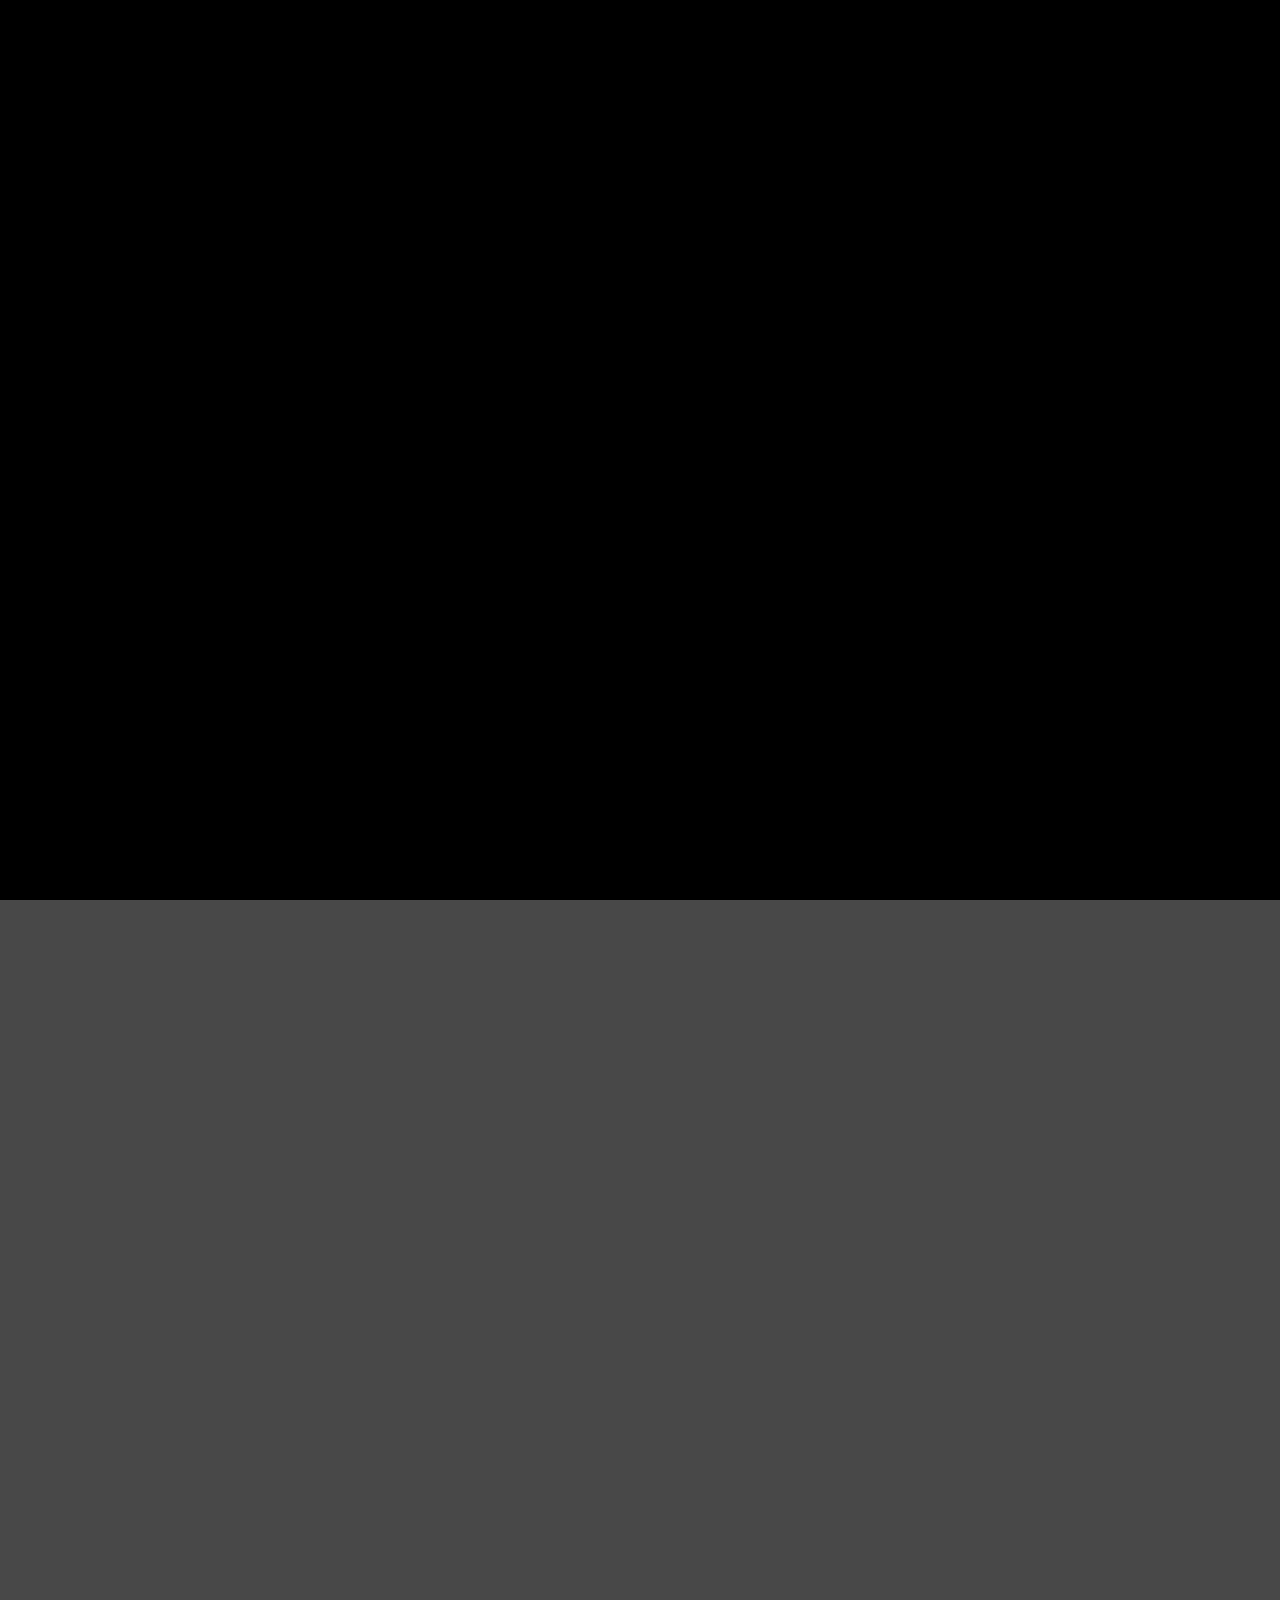
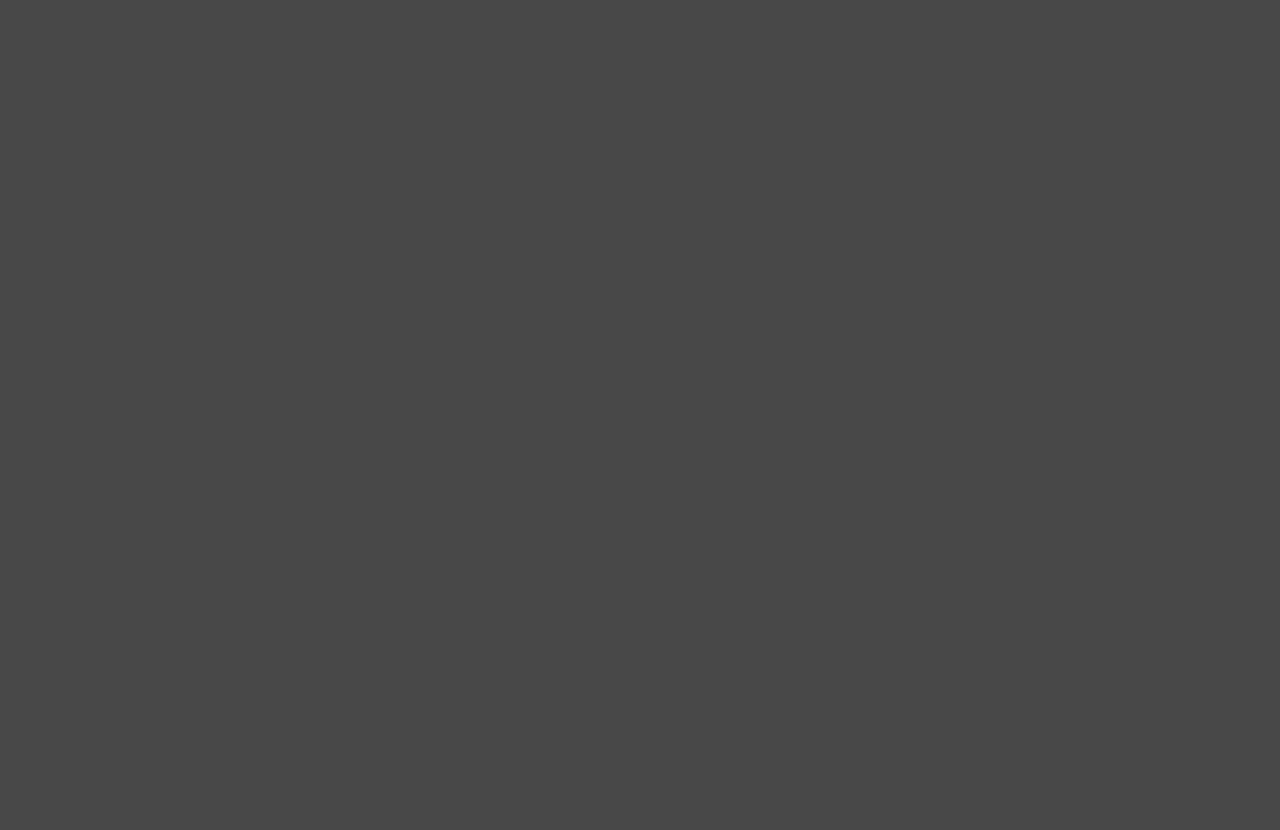
==== cards/index.html @ 457da3e8 "first commit" ====
<!DOCTYPE html>
<html lang="en">
<head>
    <meta charset="UTF-8">
    <meta name="viewport" content="width=device-width, initial-scale=1.0">
    <title>Document</title>
    <link rel="stylesheet" href="https://cdn.jsdelivr.net/npm/bootstrap@4.0.0/dist/css/bootstrap.min.css" integrity="sha384-Gn5384xqQ1aoWXA+058RXPxPg6fy4IWvTNh0E263XmFcJlSAwiGgFAW/dAiS6JXm" crossorigin="anonymous">
    <script src="https://cdnjs.cloudflare.com/ajax/libs/jquery/3.7.1/jquery.js" integrity="sha512-+k1pnlgt4F1H8L7t3z95o3/KO+o78INEcXTbnoJQ/F2VqDVhWoaiVml/OEHv9HsVgxUaVW+IbiZPUJQfF/YxZw==" crossorigin="anonymous" referrerpolicy="no-referrer"></script>
    <script src="https://cdn.jsdelivr.net/npm/popper.js@1.12.9/dist/umd/popper.min.js" integrity="sha384-ApNbgh9B+Y1QKtv3Rn7W3mgPxhU9K/ScQsAP7hUibX39j7fakFPskvXusvfa0b4Q" crossorigin="anonymous"></script>
    <script src="https://cdnjs.cloudflare.com/ajax/libs/mobile-detect/1.4.5/mobile-detect.min.js" integrity="sha512-1vJtouuOb2tPm+Jh7EnT2VeiCoWv0d7UQ8SGl/2CoOU+bkxhxSX4gDjmdjmbX4OjbsbCBN+Gytj4RGrjV3BLkQ==" crossorigin="anonymous" referrerpolicy="no-referrer"></script>
    <script src="https://cdn.jsdelivr.net/npm/bootstrap@4.0.0/dist/js/bootstrap.min.js" integrity="sha384-JZR6Spejh4U02d8jOt6vLEHfe/JQGiRRSQQxSfFWpi1MquVdAyjUar5+76PVCmYl" crossorigin="anonymous"></script>
</head>
<body>
    
    
    
    <video id="videoback" src="../assets/videoplayback(4)_1.mp4"  autoplay="autoplay" class="" loop="true"   muted="muted" playsinline ></video>
    <div class="lang">in english</div>
    <div class="lang2">
          <div class="lan ru activelang"></div>
          <div class="lan en"></div>
          <div class="lan ua"></div>
          <div class="lan com"></div>
    </div>
    <div class="wrapper row" id="container">
        <div class="preload_container"></div>
        <div class="logo_container">
            
                <img src="../assets/img/logo.png" class="logo" id="logo_id" alt="">
                <div class="logo "  id="wink"></div>
        </div>
        
        <div class="arrow_down">T</div>
             <div class="card_content" id="card1" ><div class="card"><div class="light" ></div></div></div>
             <div class="card_content" id="card2" ><div class="card"><div class="light" ></div></div></div>
             <div class="card_content" id="card3" ><div class="card"><div class="light" ></div></div></div>
             <div class="card_content" id="card4" ><div class="card"><div class="light" ></div></div></div>
             <div class="card_content" id="card5" ><div class="card"><div class="light" ></div></div></div>
             <div class="card_content" id="card6" ><div class="card"><div class="light" ></div></div></div>
        
    </div>
    <script>
//         $('#videoback').on('ended', function () {
//   this.load();
//   this.play();
// });
        
        
let detect = new MobileDetect(window.navigator.userAgent);

if(detect.mobile()==null){

    $('.card_content:not(.active)').on('mousemove',function (pos) {
            $(this).css('transition', 'initial');
            let le_wi=$(this).find('.light').width()/2;
            let le_hi=$(this).find('.light').height()/2;
           $(this).find('.light').attr('style', 'top:'+(pos.offsetY-le_hi)+'px; left:'+(pos.offsetX-le_wi)+'px;')

            let scrollTop = $('body').scrollTop();
           let top = $(window).height()/2.5;
           console.log('sc='+scrollTop+' top= '+top);
            var wi = $(this).width();
            var he = $(this).height();
           var otnwi = 100*pos.offsetX/wi;
           var otnhe = 100*pos.offsetY/he;
        //    $('.card_content').css('box-shadow', '0 0 15 0 white, '+(0.6*otnwi-30)+'px '+(0.6*otnhe-30)+'px 30px -34px #ffc107')
           var corY = -0.3*otnwi+15;
           var corX = -0.3*otnhe+15;
           var cor2Y= 360+(-0.3*otnwi+15);
           var cor2X=-0.3*otnhe+15;
           if($(this).hasClass('active')){
            
            $(this).attr('style', 'transform:translate3d(-50%, -50%, 15vw) rotateY('+cor2Y+'deg) rotateX('+(-cor2X)+'deg)!important; top:'+(scrollTop+top)+'px!important;');

           }else{
           $(this).css('transform', 'translate3d(0, 0, 0) rotateY('+corY+'deg) rotateX('+(-corX)+'deg)');
}
});
    var act = false;

//         $('.card_content').on('click', (e)=>{
           
//            let el_id= e.target.id;

//            if(act){
            
//             $('.active').removeAttr('style');
//             $('.active').toggleClass('active');
           
//            act=false;}
           
//             if($('#'+el_id).attr('data-left') == undefined){
                

                
//            var left = $('#'+el_id).css('left');
           
        
//            $('#'+el_id).removeAttr('style');
//            $('#'+el_id).toggleClass('active');
//            let scrollTop = $('body').scrollTop();
//            let top = $(window).height()/2.2;
//            console.log('sc='+scrollTop+' top= '+top);
//            $('#'+el_id).attr('style', 'top:'+(scrollTop+top)+'px!important;')
//            $('#'+el_id).attr('data-left', left);
//            console.log($('#'+el_id).css('transform'));
//             act=true;

//            }else{
           
            
            
//             var left = $('#'+el_id).attr('data-left');
            
            
//             $('.active').toggleClass('active');
//             $('#'+el_id).removeAttr('style');
//             $('#'+el_id).removeAttr('data-left');
            
//              act=false;
//          }

           
//   });
}

$('.card_content:not(.active)').on('mouseleave', (e)=>{
    let id = e.target.id;
    $('#'+id).css('transition', 'all 0.5s  cubic-bezier(.47,1.64,.41,.8)')
    $('#'+id).css('transform', 'translate3d(0,0,0)');
}); 
  var lang = 'ru';
    $('.lang').on('click', ()=>{
        if(lang=='ru'){
        lang = 'en';
        $('.lang').css('transform', 'translate(-50%, -50%) rotate(90deg) rotateY(180deg) scaleX(-1)');
        $('.lang').css('background-image', 'linear-gradient(to left, #0000008a, transparent, transparent), url("../assets/img/russia-flag.jpg")');
        $('.lang').text('по русски');
        $('.lang').css('text-align', 'right');

        }
        else{
            $('.lang').css('transform', 'translate(-50%, -50%) rotate(90deg) rotateY(0)');
            $('.lang').css('background-image', 'linear-gradient(to right, #0000008a, #000000d1, transparent, transparent), url("../assets/img/usa-flag.jpg")');
            $('.lang').text('in english');
            $('.lang').css('text-align', 'left');
        
            lang='ru';
        }
    })
    $(document).ready(()=>{
        const fn=()=>{
            $('.preload_container').css('opacity', '0');
            $('.preload_container').css('z-index', '0');
            if(detect.mobile()==null){
            $('.lang2').css('left','0');
              setTimeout('$(\'.lang2\').css(\'height\', \'6vh\');', 5000)
             }else{
                $('.lang2').css('top','0');
                setTimeout('$(\'.lang2\').css(\'width\', \'8vw\');', 5000)
            }
            setTimeout('$(\'.com\').css(\'flex\', \'1\'); $(\'.ru, .en, .ua\').css(\'flex\', \'0\'); ', 5000);
            $('.arrow_down').css('text-shadow', '0px 0px 0px rgb(255, 208, 163)');

        }
        const fn2 = ()=>{
            $('body').css('overflow','scroll');
        
        }
        setTimeout(fn, 3000);
        setTimeout(fn2, 5000);
        $('#wink').addClass('wink');
        $('.logo_container').css('opacity','1');
       
        
    });
    
    $('.lan').on('click', function(){
        $('*').removeClass('activelang');
        $(this).addClass('activelang');
    });

    $('.com').on('click', function(){
        if(detect.mobile()==null){
            $('.lang2').css('height', '20vh');
            $('.ru, .en, .ua').css('flex', '1');
            $('.com').css('flex', '0');
        }else{
            $('.lang2').css('width', '20vh');
            $('.ru, .en, .ua').css('flex', '1');
            $('.com').css('flex', '0');
        }
        const hide = ()=>{
            if(detect.mobile()==null){
            $('.lang2').css('height', '6vh');
            $('.ru, .en, .ua').css('flex', '0');
            $('.com').css('flex', '1');
        }else{
            $('.lang2').css('width', '8vw');
            $('.ru, .en, .ua').css('flex', '0');
            $('.com').css('flex', '1');
        }
        }
        setTimeout(hide, 5000)
    })
    </script>
</body>
<style>
   
    @font-face {
  font-family: "Runic AltNo";
  font-style: normal;
  font-weight: 400;
  
  src: local("Runic AltNo"),
       
       url("../fonts/runicaltno.ttf")
       
       
}  
    @keyframes wink {
        0%{background-position-x: -800px;}
        30%{background-position: 800px;}   
        100%{background-position: 800px;}        
              
    }
    @keyframes arrow {
        0%{top:75vh;}
        50%{top:72vh;}        
        100%{top:75vh;}

    }
    
    .lang{
        display: none;
        z-index: 5;
        backdrop-filter: brightness(3.5) blur(25px) contrast(1.5) grayscale(1);
        background-clip: padding-box;
        transition: all 1s cubic-bezier(.22,.81,.01,.99);
        background-image: linear-gradient(to right,#0000008a, #000000d1, transparent, transparent), url("../assets/img/usa-flag.jpg");
        background-size: cover;
        color: white;
    height: 10vh;
    width: 20vw;
    position: absolute;
    top: 50vh;
    left: -10vw;
    transform: translate(-50%, -50%) rotate(90deg);
    border: 3px solid transparent;
    padding: 0.5vh 2vw;
    border-radius: 3vw;
    font-size: 1.3vw;
    cursor: pointer;
    text-align: left;

    }
    .lang2{
        transition: all 1s cubic-bezier(.22,.81,.01,.99);
        top: 50vh;
    left: -5vw;
         display: flex;
         flex-direction: column;
         position: absolute;
    height: 20vh;
    width: 2.5vw;
    transform: translate(0, -50%);
    background: #ffffff45;
    border-radius: 0.7vw;
    z-index: 10;
    }
    .lan{
        transition: all 0.3s;
        cursor: pointer;
        color: #cfcece;
        flex: 1;
        justify-content: center;
    align-items: center;
    display: flex;
filter: brightness(0.5);
    }
    .activelang{
        filter: brightness(0.95);
    }
    .ru{
        background: no-repeat center/80% url('../assets/img/Flag of Russia.png');
    }
    .en{
        background: no-repeat center/80% url('../assets/img/Flag of United States.png');
    }
    .ua{
        background: no-repeat center/80% url('../assets/img/Flag of Ukraine.png');
    }
    .com{
        background: no-repeat center/80% url('../assets/img/world.png');
        filter: invert(1);
        flex: 0;
        
    }

    *::-webkit-scrollbar { width: 0; }
    #videoback{
        position: fixed;
        top: 0;
        left: 0;
        height: 120vh;
        width: 100vw;
        -o-object-fit: cover;
      object-fit: cover;
        
    }
    .preload_container{
        opacity: 1;
        position: absolute;
        top: 0;
        left: 0;
        height: 100vh;
        width: 100%;
        background-color: black;
        z-index: 10;
        transition: all 5s;
    }
    
    .logo{
        top: 0;
        left: 0;
        position: absolute;
    width: 100%;
    height: 100%;
       
    }
    .wink{
        transition: all 1s;
    -webkit-mask-repeat: no-repeat;
    -webkit-mask-position: center;
    -webkit-mask-size: 100% 100%;
    background-image: linear-gradient(313deg,transparent, transparent, transparent, transparent, white, transparent,transparent,transparent, transparent);
    -webkit-mask-image: url(../assets/img/logo.png);
    background-repeat: no-repeat;
    animation: wink 20s cubic-bezier(.71,.84,0,.66) infinite ;
    animation-fill-mode: forwards;
    
}
    .logo_container{
        z-index: 11;
        transition: opacity 1s;
        opacity: 0;
        width: 30vw;
        height: 15vw;
        position: absolute;
        top: 50vh;
        left: 50vw;
        right: 50vw;
        transform: translate(-50%, -50%);
    }
    .arrow_down{
        animation: arrow 2.5s infinite ease-in-out;
        text-shadow: 0px 15vh 3vh rgb(255, 208, 163);
        position: absolute;
        font-family: 'Runic AltNo', sans-serif;
        transition: text-shadow 4s cubic-bezier(1,0.03,0.78,1);;
        top: 75vh;
        left: 50vw;
        right: 50vw;
        transform: translate(-50%, -50%);
        margin: auto;
        color: rgba(245, 222, 179, 0);
        font-size: 12vh;
        transform: rotateX(180deg);
    }
    .light{
        
        /* transition: all 1s ; */
        transition-timing-function: cubic-bezier(.47,1.64,.41,.8);
        position: absolute;
        background-image: radial-gradient(at center, #ffc107, transparent, transparent,transparent);
        width: 50vw;
        height: 100vh;
        mix-blend-mode: soft-light;
    filter: blur(10px);
        
    }
    .active{
        box-shadow: 1px -1px 200px 43px #00000082!important;
        filter: brightness(1)!important;
        transform: translate3d(-50%, -50%, 15vw) rotateY(360deg)!important;
        z-index: 5!important;
        /* top: 50vh!important;  */
        left: 50vw!important;
    }
    /* .active .card{} */
    .wrapper{
        transform-style: preserve-3d;
        perspective-origin: 50vw 30vh;
    perspective: 300vw;
    height: 190vw;
        
    }
    body{
        background: #484848;
        height: 100vh;
        overflow-x: hidden;
        overflow-y: clip;
    }
    html{
        height: 100vh;
        overflow-x: clip;
    }
    .col-md-2, .col-md-10 {
        height: 100%;
    }
        .cards_container{
            
            transform-style: preserve-3d;
        perspective-origin: 0 0;
        perspective: 1000px;  
        /* display: grid;
        grid-template-columns: auto auto auto; */
    }
    #card1{
        position: absolute;
        top: 110vh;
        left: 12vw;
        /* width: 10vw; */
        /* height: 20vh; */
    }
    #card2{
        position: absolute;
        top: 110vh;
        left: 38vw;
        /* width: 10vw; */
        /* height: 20vh; */
    }
    #card3{
        position: absolute;
        top: 110vh;
        left: 64vw;
        /* width: 10vw; */
        /* height: 20vh; */
    }
    #card4{
        position: absolute;
        top: 220vh;
        left: 12vw;
        /* width: 10vw; */
        /* height: 20vh; */
    }
    #card5{
        position: absolute;
        top: 220vh;
        left: 38vw;
        /* width: 10vw; */
        /* height: 20vh; */
    }
    #card6{
        position: absolute;
        top: 220vh;
        left: 64vw;
        /* width: 10vw; */
        /* height: 20vh; */
    }
    .card{
        background-image: url('https://upload.wikimedia.org/wikipedia/en/b/bc/Lineage_cover.jpg');
          pointer-events: none;
          height: 100%;
          width: 100%;
          
          border-radius: 30px;
    }
    .card_content {
        box-shadow: 0 0 16px 0px white;
        filter: brightness(0.8);
        overflow: hidden;
        /* transition: all 1s ; */
        transition-timing-function: cubic-bezier(.47,1.64,.41,.8);
        border-radius: 30px;
            
        height: 35vw;
        width: 23vw;
        
        
    }
    
    /* ///////////////////////////////////// */
    @media (max-width:1300px){
        .wrapper{
            height: 270vh;
        }
        #card4{
        position: absolute;
        top: 190vh;
        left: 12vw;
        /* width: 10vw; */
        /* height: 20vh; */
    }
    #card5{
        position: absolute;
        top: 190vh;
        left: 38vw;
        /* width: 10vw; */
        /* height: 20vh; */
    }
    #card6{
        position: absolute;
        top: 190vh;
        left: 64vw;
        /* width: 10vw; */
        /* height: 20vh; */
    }
    }




    @media (max-width:700px) and (orientation: landscape){
        .lang2{display: none;
    }
    }

    @media only screen and (max-width:700px) and (orientation: portrait){
        .lan{background-size: 60%;}
        .lang2{
            transition: all 1s cubic-bezier(.22,.81,.01,.99);
    top: -10vh;
    left: 50vw;
    display: flex;
    flex-direction: row;
    position: absolute;
    height: 4.5vh;
    width: 20vh;
    transform: translate(-50%, 0%);
    background: #ffffff45;
    border-radius: 0.7vw;
    z-index: 10;
        }
        body{scroll-snap-type: y mandatory;}
        #videoback{
            left: -80vh;
            width: initial;
        }
        .logo_container{
            scroll-snap-align: center;
            left: 50%;
            width: 60vw;
            height: 30vw;
        }
        .wrapper{ transform-style: flat; height: 1100vh;}
        .card_content{
            filter: brightness(1);
            height: 110vw;
            width: 70vw;
            
            scroll-snap-align: center;
        }
    #card1{
        position: absolute;
        top: 200vw;
        left: 0;
            right: 0;
            margin: auto;
        /* width: 10vw; */
        /* height: 20vh; */
    }
    #card2{
        position: absolute;
        top: 350vw;
        left: 0;
            right: 0;
            margin: auto;
        /* width: 10vw; */
        /* height: 20vh; */
    }
    #card3{
        position: absolute;
        top: 500vw;
        left: 0;
            right: 0;
            margin: auto;
        /* width: 10vw; */
        /* height: 20vh; */
    }
    #card4{
        position: absolute;
        top: 650vw;
        left: 0;
            right: 0;
            margin: auto;
        /* width: 10vw; */
        /* height: 20vh; */
    }
    #card5{
        position: absolute;
        top: 800vw;
        left: 0;
            right: 0;
            margin: auto;
        /* width: 10vw; */
        /* height: 20vh; */
    }
    #card6{
        position: absolute;
        top: 950vw;
        left: 0;
            right: 0;
            margin: auto;
        /* width: 10vw; */
        /* height: 20vh; */
    }
    }
</style>
</html>
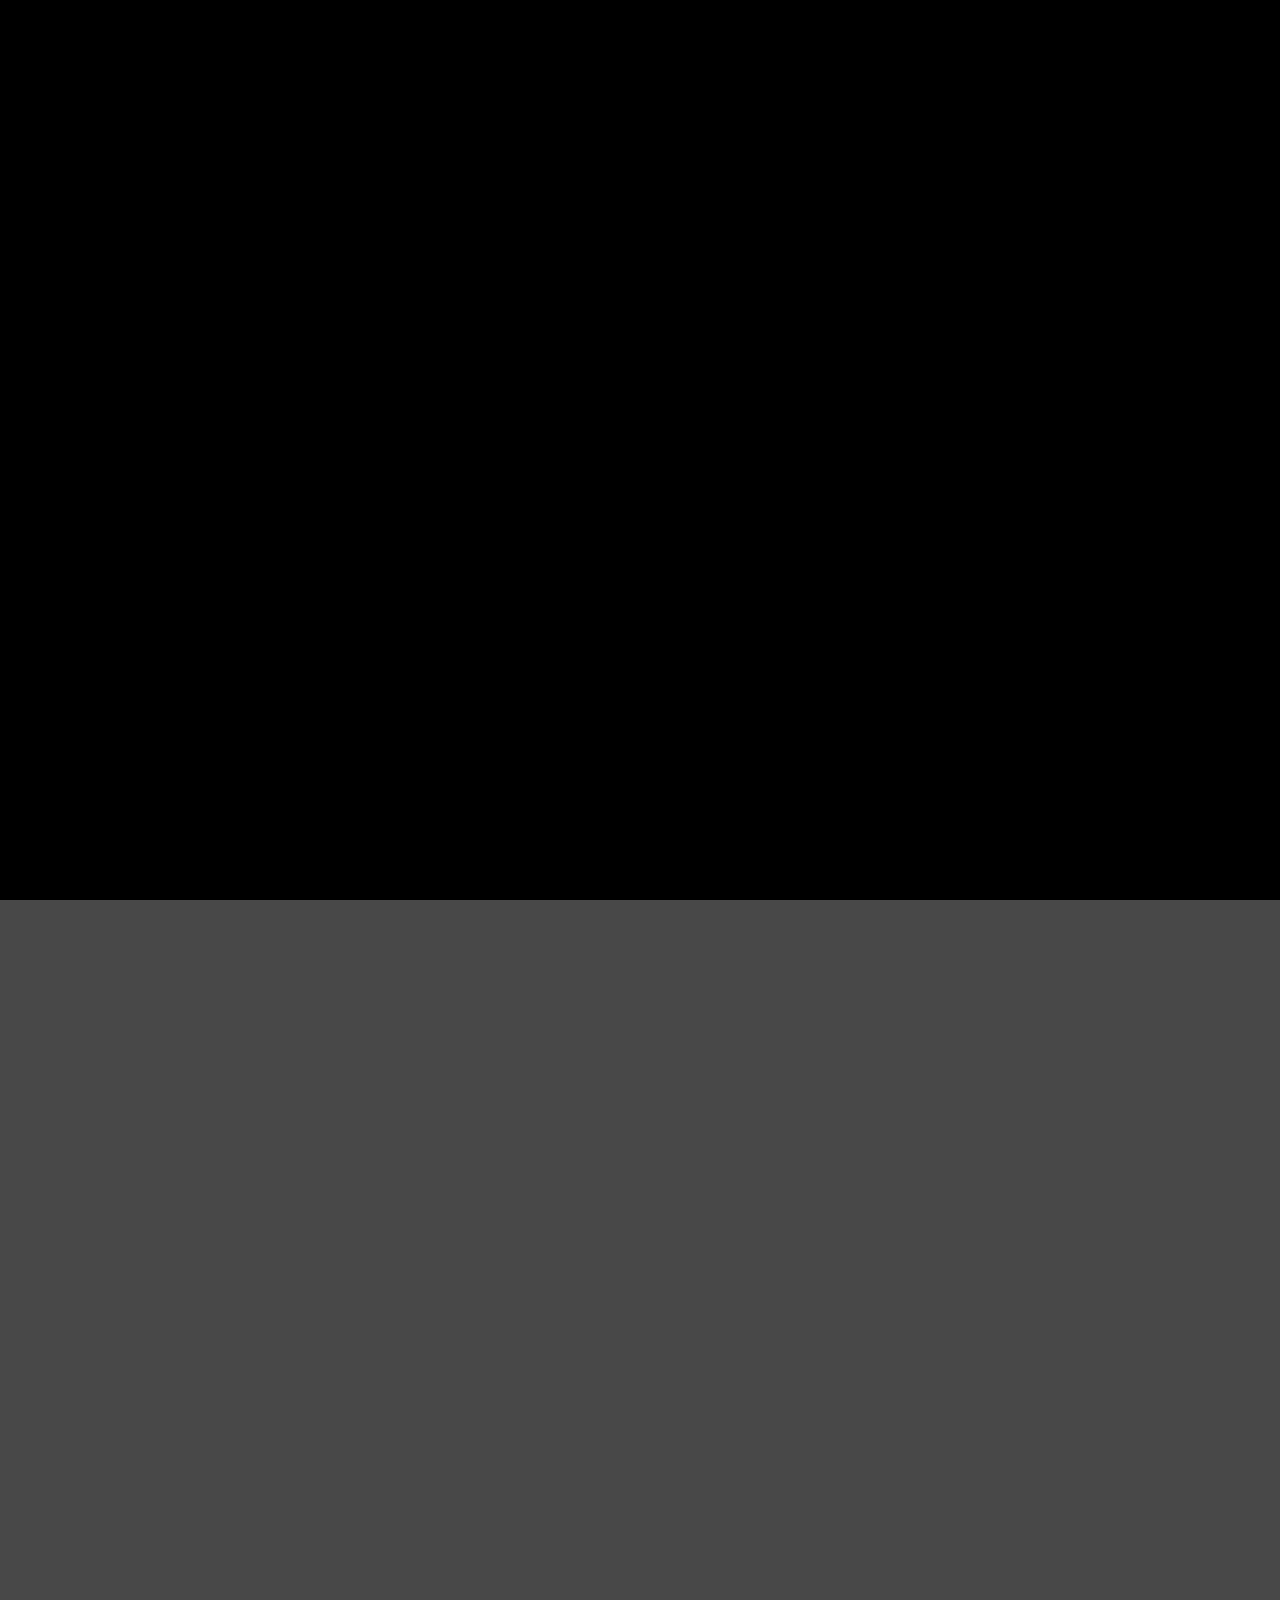
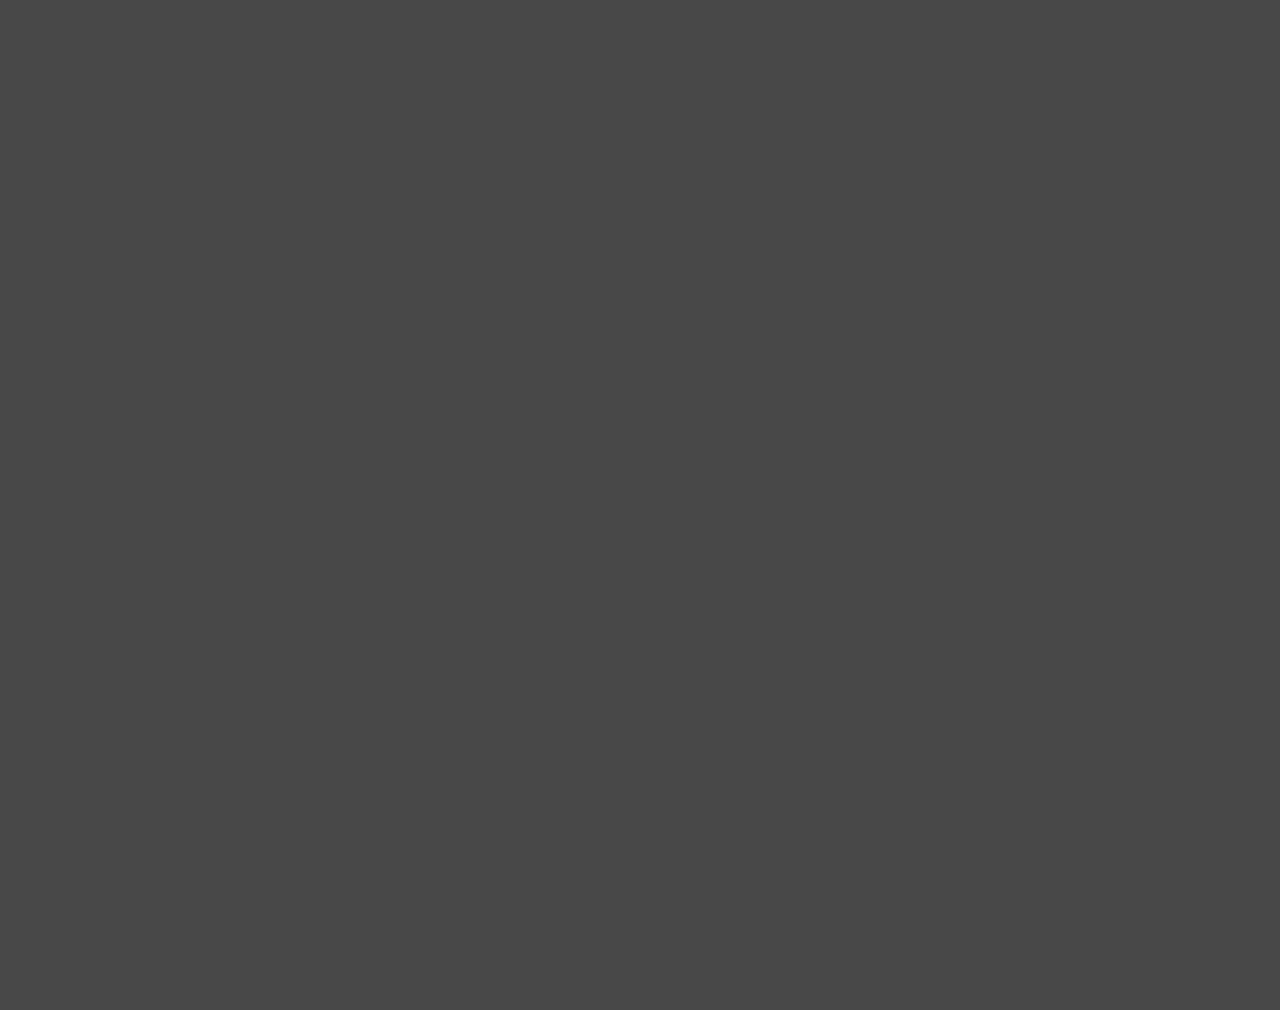
==== commit 4e1b5b3f: "correct" ====
--- a/cards/index.html
+++ b/cards/index.html
@@ -5,6 +5,7 @@
     <meta name="viewport" content="width=device-width, initial-scale=1.0">
     <title>Document</title>
     <link rel="stylesheet" href="https://cdn.jsdelivr.net/npm/bootstrap@4.0.0/dist/css/bootstrap.min.css" integrity="sha384-Gn5384xqQ1aoWXA+058RXPxPg6fy4IWvTNh0E263XmFcJlSAwiGgFAW/dAiS6JXm" crossorigin="anonymous">
+    <link rel="stylesheet" href="style.css" >
     <script src="https://cdnjs.cloudflare.com/ajax/libs/jquery/3.7.1/jquery.js" integrity="sha512-+k1pnlgt4F1H8L7t3z95o3/KO+o78INEcXTbnoJQ/F2VqDVhWoaiVml/OEHv9HsVgxUaVW+IbiZPUJQfF/YxZw==" crossorigin="anonymous" referrerpolicy="no-referrer"></script>
     <script src="https://cdn.jsdelivr.net/npm/popper.js@1.12.9/dist/umd/popper.min.js" integrity="sha384-ApNbgh9B+Y1QKtv3Rn7W3mgPxhU9K/ScQsAP7hUibX39j7fakFPskvXusvfa0b4Q" crossorigin="anonymous"></script>
     <script src="https://cdnjs.cloudflare.com/ajax/libs/mobile-detect/1.4.5/mobile-detect.min.js" integrity="sha512-1vJtouuOb2tPm+Jh7EnT2VeiCoWv0d7UQ8SGl/2CoOU+bkxhxSX4gDjmdjmbX4OjbsbCBN+Gytj4RGrjV3BLkQ==" crossorigin="anonymous" referrerpolicy="no-referrer"></script>
@@ -12,9 +13,9 @@
 </head>
 <body>
     
+        <video id="videoback" src="../assets/videoplayback(4)_1.mp4"  autoplay="autoplay" class="" loop="true"   muted="muted" playsinline ></video>
+
     
-    
-    <video id="videoback" src="../assets/videoplayback(4)_1.mp4"  autoplay="autoplay" class="" loop="true"   muted="muted" playsinline ></video>
     <div class="lang">in english</div>
     <div class="lang2">
           <div class="lan ru activelang"></div>
@@ -31,12 +32,14 @@
         </div>
         
         <div class="arrow_down">T</div>
-             <div class="card_content" id="card1" ><div class="card"><div class="light" ></div></div></div>
-             <div class="card_content" id="card2" ><div class="card"><div class="light" ></div></div></div>
-             <div class="card_content" id="card3" ><div class="card"><div class="light" ></div></div></div>
-             <div class="card_content" id="card4" ><div class="card"><div class="light" ></div></div></div>
-             <div class="card_content" id="card5" ><div class="card"><div class="light" ></div></div></div>
-             <div class="card_content" id="card6" ><div class="card"><div class="light" ></div></div></div>
+             <div class="card_content" id="card1" >
+                <img class="card_img" src="../assets/img/card1_ru.png" ><div class="light2" ></div>
+                <div class="card"><div class="light" ></div></div></div>
+             <div class="card_content" id="card2" ><img class="card_img" src="../assets/img/card2_ru.png" ><div class="light2" ></div><div class="card"><div class="light" ></div></div></div>
+             <div class="card_content" id="card3" ><img class="card_img" src="../assets/img/card3_ru.png" ><div class="light2" ></div><div class="card"><div class="light" ></div></div></div>
+             <div class="card_content" id="card4" ><img class="card_img" src="../assets/img/card4_ru.png" ><div class="light2" ></div><div class="card"><div class="light" ></div></div></div>
+             <div class="card_content" id="card5" ><img class="card_img" src="../assets/img/card_frame.png" ><div class="light2" ></div><div class="card"><div class="light" ></div></div></div>
+             <div class="card_content" id="card6" ><img class="card_img" src="../assets/img/card_frame.png" ><div class="light2" ></div><div class="card"><div class="light" ></div></div></div>
         
     </div>
     <script>
@@ -51,30 +54,45 @@
 if(detect.mobile()==null){
 
     $('.card_content:not(.active)').on('mousemove',function (pos) {
-            $(this).css('transition', 'initial');
+           
             let le_wi=$(this).find('.light').width()/2;
             let le_hi=$(this).find('.light').height()/2;
+            
            $(this).find('.light').attr('style', 'top:'+(pos.offsetY-le_hi)+'px; left:'+(pos.offsetX-le_wi)+'px;')
 
             let scrollTop = $('body').scrollTop();
            let top = $(window).height()/2.5;
-           console.log('sc='+scrollTop+' top= '+top);
+        //    console.log('sc='+scrollTop+' top= '+top);
             var wi = $(this).width();
             var he = $(this).height();
            var otnwi = 100*pos.offsetX/wi;
            var otnhe = 100*pos.offsetY/he;
+           console.log(otnhe);
+           $(this).find('.light2').attr('style', 'top:'+(3.1*(otnhe)-240)+'px; left:'+(1.45*(otnwi)-230)+'px;')
+
         //    $('.card_content').css('box-shadow', '0 0 15 0 white, '+(0.6*otnwi-30)+'px '+(0.6*otnhe-30)+'px 30px -34px #ffc107')
            var corY = -0.3*otnwi+15;
            var corX = -0.3*otnhe+15;
            var cor2Y= 360+(-0.3*otnwi+15);
            var cor2X=-0.3*otnhe+15;
-           if($(this).hasClass('active')){
-            
-            $(this).attr('style', 'transform:translate3d(-50%, -50%, 15vw) rotateY('+cor2Y+'deg) rotateX('+(-cor2X)+'deg)!important; top:'+(scrollTop+top)+'px!important;');
-
-           }else{
-           $(this).css('transform', 'translate3d(0, 0, 0) rotateY('+corY+'deg) rotateX('+(-corX)+'deg)');
-}
+//            if($(this).hasClass('active')){
+            
+//             $(this).attr('style', 'transform:translate3d(-50%, -50%, 15vw) rotateY('+cor2Y+'deg) rotateX('+(-cor2X)+'deg)!important; top:'+(scrollTop+top)+'px!important;');
+
+//            }else{
+//            $(this).css('transform', 'translate3d(0, 0, 0) rotateY('+corY+'deg) rotateX('+(-corX)+'deg)');
+// }
+// console.log(otnwi+'ff'+otnhe);
+              if((otnwi<30||otnwi>70)||(otnhe<30||otnhe>70)){
+                
+                
+                $(this).css('transform', 'translate3d(0, 0, 0) rotateY('+corY+'deg) rotateX('+(-corX)+'deg)');
+                
+              }else{
+                $(this).css('transition', 'initial');
+                $(this).css('transform', 'translate3d(0, 0, 0) rotateY('+corY+'deg) rotateX('+(-corX)+'deg)');
+            }
+
 });
     var act = false;
 
@@ -128,6 +146,7 @@
     let id = e.target.id;
     $('#'+id).css('transition', 'all 0.5s  cubic-bezier(.47,1.64,.41,.8)')
     $('#'+id).css('transform', 'translate3d(0,0,0)');
+    $('.light, .light2').css('transition','all 0.5s cubic-bezier(.47,1.64,.41,.8)').css('top','0').css('left', '-50%');
 }); 
   var lang = 'ru';
     $('.lang').on('click', ()=>{
@@ -168,7 +187,7 @@
         
         }
         setTimeout(fn, 3000);
-        setTimeout(fn2, 5000);
+        //setTimeout(fn2, 3000);
         $('#wink').addClass('wink');
         $('.logo_container').css('opacity','1');
        
@@ -205,406 +224,5 @@
     })
     </script>
 </body>
-<style>
-   
-    @font-face {
-  font-family: "Runic AltNo";
-  font-style: normal;
-  font-weight: 400;
-  
-  src: local("Runic AltNo"),
-       
-       url("../fonts/runicaltno.ttf")
-       
-       
-}  
-    @keyframes wink {
-        0%{background-position-x: -800px;}
-        30%{background-position: 800px;}   
-        100%{background-position: 800px;}        
-              
-    }
-    @keyframes arrow {
-        0%{top:75vh;}
-        50%{top:72vh;}        
-        100%{top:75vh;}
-
-    }
-    
-    .lang{
-        display: none;
-        z-index: 5;
-        backdrop-filter: brightness(3.5) blur(25px) contrast(1.5) grayscale(1);
-        background-clip: padding-box;
-        transition: all 1s cubic-bezier(.22,.81,.01,.99);
-        background-image: linear-gradient(to right,#0000008a, #000000d1, transparent, transparent), url("../assets/img/usa-flag.jpg");
-        background-size: cover;
-        color: white;
-    height: 10vh;
-    width: 20vw;
-    position: absolute;
-    top: 50vh;
-    left: -10vw;
-    transform: translate(-50%, -50%) rotate(90deg);
-    border: 3px solid transparent;
-    padding: 0.5vh 2vw;
-    border-radius: 3vw;
-    font-size: 1.3vw;
-    cursor: pointer;
-    text-align: left;
-
-    }
-    .lang2{
-        transition: all 1s cubic-bezier(.22,.81,.01,.99);
-        top: 50vh;
-    left: -5vw;
-         display: flex;
-         flex-direction: column;
-         position: absolute;
-    height: 20vh;
-    width: 2.5vw;
-    transform: translate(0, -50%);
-    background: #ffffff45;
-    border-radius: 0.7vw;
-    z-index: 10;
-    }
-    .lan{
-        transition: all 0.3s;
-        cursor: pointer;
-        color: #cfcece;
-        flex: 1;
-        justify-content: center;
-    align-items: center;
-    display: flex;
-filter: brightness(0.5);
-    }
-    .activelang{
-        filter: brightness(0.95);
-    }
-    .ru{
-        background: no-repeat center/80% url('../assets/img/Flag of Russia.png');
-    }
-    .en{
-        background: no-repeat center/80% url('../assets/img/Flag of United States.png');
-    }
-    .ua{
-        background: no-repeat center/80% url('../assets/img/Flag of Ukraine.png');
-    }
-    .com{
-        background: no-repeat center/80% url('../assets/img/world.png');
-        filter: invert(1);
-        flex: 0;
-        
-    }
-
-    *::-webkit-scrollbar { width: 0; }
-    #videoback{
-        position: fixed;
-        top: 0;
-        left: 0;
-        height: 120vh;
-        width: 100vw;
-        -o-object-fit: cover;
-      object-fit: cover;
-        
-    }
-    .preload_container{
-        opacity: 1;
-        position: absolute;
-        top: 0;
-        left: 0;
-        height: 100vh;
-        width: 100%;
-        background-color: black;
-        z-index: 10;
-        transition: all 5s;
-    }
-    
-    .logo{
-        top: 0;
-        left: 0;
-        position: absolute;
-    width: 100%;
-    height: 100%;
-       
-    }
-    .wink{
-        transition: all 1s;
-    -webkit-mask-repeat: no-repeat;
-    -webkit-mask-position: center;
-    -webkit-mask-size: 100% 100%;
-    background-image: linear-gradient(313deg,transparent, transparent, transparent, transparent, white, transparent,transparent,transparent, transparent);
-    -webkit-mask-image: url(../assets/img/logo.png);
-    background-repeat: no-repeat;
-    animation: wink 20s cubic-bezier(.71,.84,0,.66) infinite ;
-    animation-fill-mode: forwards;
-    
-}
-    .logo_container{
-        z-index: 11;
-        transition: opacity 1s;
-        opacity: 0;
-        width: 30vw;
-        height: 15vw;
-        position: absolute;
-        top: 50vh;
-        left: 50vw;
-        right: 50vw;
-        transform: translate(-50%, -50%);
-    }
-    .arrow_down{
-        animation: arrow 2.5s infinite ease-in-out;
-        text-shadow: 0px 15vh 3vh rgb(255, 208, 163);
-        position: absolute;
-        font-family: 'Runic AltNo', sans-serif;
-        transition: text-shadow 4s cubic-bezier(1,0.03,0.78,1);;
-        top: 75vh;
-        left: 50vw;
-        right: 50vw;
-        transform: translate(-50%, -50%);
-        margin: auto;
-        color: rgba(245, 222, 179, 0);
-        font-size: 12vh;
-        transform: rotateX(180deg);
-    }
-    .light{
-        
-        /* transition: all 1s ; */
-        transition-timing-function: cubic-bezier(.47,1.64,.41,.8);
-        position: absolute;
-        background-image: radial-gradient(at center, #ffc107, transparent, transparent,transparent);
-        width: 50vw;
-        height: 100vh;
-        mix-blend-mode: soft-light;
-    filter: blur(10px);
-        
-    }
-    .active{
-        box-shadow: 1px -1px 200px 43px #00000082!important;
-        filter: brightness(1)!important;
-        transform: translate3d(-50%, -50%, 15vw) rotateY(360deg)!important;
-        z-index: 5!important;
-        /* top: 50vh!important;  */
-        left: 50vw!important;
-    }
-    /* .active .card{} */
-    .wrapper{
-        transform-style: preserve-3d;
-        perspective-origin: 50vw 30vh;
-    perspective: 300vw;
-    height: 190vw;
-        
-    }
-    body{
-        background: #484848;
-        height: 100vh;
-        overflow-x: hidden;
-        overflow-y: clip;
-    }
-    html{
-        height: 100vh;
-        overflow-x: clip;
-    }
-    .col-md-2, .col-md-10 {
-        height: 100%;
-    }
-        .cards_container{
-            
-            transform-style: preserve-3d;
-        perspective-origin: 0 0;
-        perspective: 1000px;  
-        /* display: grid;
-        grid-template-columns: auto auto auto; */
-    }
-    #card1{
-        position: absolute;
-        top: 110vh;
-        left: 12vw;
-        /* width: 10vw; */
-        /* height: 20vh; */
-    }
-    #card2{
-        position: absolute;
-        top: 110vh;
-        left: 38vw;
-        /* width: 10vw; */
-        /* height: 20vh; */
-    }
-    #card3{
-        position: absolute;
-        top: 110vh;
-        left: 64vw;
-        /* width: 10vw; */
-        /* height: 20vh; */
-    }
-    #card4{
-        position: absolute;
-        top: 220vh;
-        left: 12vw;
-        /* width: 10vw; */
-        /* height: 20vh; */
-    }
-    #card5{
-        position: absolute;
-        top: 220vh;
-        left: 38vw;
-        /* width: 10vw; */
-        /* height: 20vh; */
-    }
-    #card6{
-        position: absolute;
-        top: 220vh;
-        left: 64vw;
-        /* width: 10vw; */
-        /* height: 20vh; */
-    }
-    .card{
-        background-image: url('https://upload.wikimedia.org/wikipedia/en/b/bc/Lineage_cover.jpg');
-          pointer-events: none;
-          height: 100%;
-          width: 100%;
-          
-          border-radius: 30px;
-    }
-    .card_content {
-        box-shadow: 0 0 16px 0px white;
-        filter: brightness(0.8);
-        overflow: hidden;
-        /* transition: all 1s ; */
-        transition-timing-function: cubic-bezier(.47,1.64,.41,.8);
-        border-radius: 30px;
-            
-        height: 35vw;
-        width: 23vw;
-        
-        
-    }
-    
-    /* ///////////////////////////////////// */
-    @media (max-width:1300px){
-        .wrapper{
-            height: 270vh;
-        }
-        #card4{
-        position: absolute;
-        top: 190vh;
-        left: 12vw;
-        /* width: 10vw; */
-        /* height: 20vh; */
-    }
-    #card5{
-        position: absolute;
-        top: 190vh;
-        left: 38vw;
-        /* width: 10vw; */
-        /* height: 20vh; */
-    }
-    #card6{
-        position: absolute;
-        top: 190vh;
-        left: 64vw;
-        /* width: 10vw; */
-        /* height: 20vh; */
-    }
-    }
-
-
-
-
-    @media (max-width:700px) and (orientation: landscape){
-        .lang2{display: none;
-    }
-    }
-
-    @media only screen and (max-width:700px) and (orientation: portrait){
-        .lan{background-size: 60%;}
-        .lang2{
-            transition: all 1s cubic-bezier(.22,.81,.01,.99);
-    top: -10vh;
-    left: 50vw;
-    display: flex;
-    flex-direction: row;
-    position: absolute;
-    height: 4.5vh;
-    width: 20vh;
-    transform: translate(-50%, 0%);
-    background: #ffffff45;
-    border-radius: 0.7vw;
-    z-index: 10;
-        }
-        body{scroll-snap-type: y mandatory;}
-        #videoback{
-            left: -80vh;
-            width: initial;
-        }
-        .logo_container{
-            scroll-snap-align: center;
-            left: 50%;
-            width: 60vw;
-            height: 30vw;
-        }
-        .wrapper{ transform-style: flat; height: 1100vh;}
-        .card_content{
-            filter: brightness(1);
-            height: 110vw;
-            width: 70vw;
-            
-            scroll-snap-align: center;
-        }
-    #card1{
-        position: absolute;
-        top: 200vw;
-        left: 0;
-            right: 0;
-            margin: auto;
-        /* width: 10vw; */
-        /* height: 20vh; */
-    }
-    #card2{
-        position: absolute;
-        top: 350vw;
-        left: 0;
-            right: 0;
-            margin: auto;
-        /* width: 10vw; */
-        /* height: 20vh; */
-    }
-    #card3{
-        position: absolute;
-        top: 500vw;
-        left: 0;
-            right: 0;
-            margin: auto;
-        /* width: 10vw; */
-        /* height: 20vh; */
-    }
-    #card4{
-        position: absolute;
-        top: 650vw;
-        left: 0;
-            right: 0;
-            margin: auto;
-        /* width: 10vw; */
-        /* height: 20vh; */
-    }
-    #card5{
-        position: absolute;
-        top: 800vw;
-        left: 0;
-            right: 0;
-            margin: auto;
-        /* width: 10vw; */
-        /* height: 20vh; */
-    }
-    #card6{
-        position: absolute;
-        top: 950vw;
-        left: 0;
-            right: 0;
-            margin: auto;
-        /* width: 10vw; */
-        /* height: 20vh; */
-    }
-    }
-</style>
+
 </html>--- a/cards/style.css
+++ b/cards/style.css
@@ -0,0 +1,418 @@
+
+   
+    @font-face {
+  font-family: "Runic AltNo";
+  font-style: normal;
+  font-weight: 400;
+  
+  src: local("Runic AltNo"),
+       
+       url("../fonts/runicaltno.ttf")
+       
+       
+}  
+    @keyframes wink {
+        0%{background-position-x: -800px;}
+        30%{background-position: 800px;}   
+        100%{background-position: 800px;}        
+              
+    }
+    @keyframes arrow {
+        0%{top:75vh;}
+        50%{top:72vh;}        
+        100%{top:75vh;}
+
+    }
+    .card_img{
+        height: 110%;
+    position: absolute;
+    top: 0;
+    pointer-events: none;
+    width: 117%;
+    left: 0;
+    transform: translate(-7%,-5%);
+    }
+    .lang{
+        display: none;
+        z-index: 5;
+        backdrop-filter: brightness(3.5) blur(25px) contrast(1.5) grayscale(1);
+        background-clip: padding-box;
+        transition: all 1s cubic-bezier(.22,.81,.01,.99);
+        background-image: linear-gradient(to right,#0000008a, #000000d1, transparent, transparent), url("../assets/img/usa-flag.jpg");
+        background-size: cover;
+        color: white;
+    height: 10vh;
+    width: 20vw;
+    position: absolute;
+    top: 50vh;
+    left: -10vw;
+    transform: translate(-50%, -50%) rotate(90deg);
+    border: 3px solid transparent;
+    padding: 0.5vh 2vw;
+    border-radius: 3vw;
+    font-size: 1.3vw;
+    cursor: pointer;
+    text-align: left;
+
+    }
+    .lang2{
+        transition: all 1s cubic-bezier(.22,.81,.01,.99);
+        top: 50vh;
+    left: -5vw;
+         display: flex;
+         flex-direction: column;
+         position: absolute;
+    height: 20vh;
+    width: 2.5vw;
+    transform: translate(0, -50%);
+    background: #ffffff45;
+    border-radius: 0.7vw;
+    z-index: 10;
+    }
+    .lan{
+        transition: all 0.3s;
+        cursor: pointer;
+        color: #cfcece;
+        flex: 1;
+        justify-content: center;
+    align-items: center;
+    display: flex;
+filter: brightness(0.5);
+    }
+    .activelang{
+        filter: brightness(0.95);
+    }
+    .ru{
+        background: no-repeat center/80% url('../assets/img/Flag of Russia.png');
+    }
+    .en{
+        background: no-repeat center/80% url('../assets/img/Flag of United States.png');
+    }
+    .ua{
+        background: no-repeat center/80% url('../assets/img/Flag of Ukraine.png');
+    }
+    .com{
+        background: no-repeat center/80% url('../assets/img/world.png');
+        filter: invert(1);
+        flex: 0;
+        
+    }
+
+    *::-webkit-scrollbar { width: 0; }
+    #videoback{
+        position: fixed;
+        top: 0;
+        left: 0;
+        height: 120vh;
+        width: 100vw;
+        -o-object-fit: cover;
+      object-fit: cover;
+        
+    }
+    .preload_container{
+        opacity: 1;
+        position: absolute;
+        top: 0;
+        left: 0;
+        height: 100%;
+        width: 100%;
+        background-color: black;
+        z-index: 10;
+        transition: opacity 5s;
+    }
+    
+    .logo{
+        top: 0;
+        left: 0;
+        position: absolute;
+    width: 100%;
+    height: 100%;
+       
+    }
+    .wink{
+        transition: all 1s;
+    -webkit-mask-repeat: no-repeat;
+    -webkit-mask-position: center;
+    -webkit-mask-size: 100% 100%;
+    background-image: linear-gradient(313deg,transparent, transparent, transparent, transparent, white, transparent,transparent,transparent, transparent);
+    -webkit-mask-image: url(../assets/img/logo.png);
+    background-repeat: no-repeat;
+    animation: wink 20s cubic-bezier(.71,.84,0,.66) infinite ;
+    animation-fill-mode: forwards;
+    
+}
+    .logo_container{
+        opacity: 0;
+        z-index: 11;
+        transition: opacity 1s;
+       
+        width: 30vw;
+        height: 15vw;
+        position: absolute;
+        top: 50vh;
+        left: 50vw;
+        right: 50vw;
+        transform: translate(-50%, -50%);
+    }
+    .arrow_down{
+        animation: arrow 2.5s infinite ease-in-out;
+        animation-delay: 3s;
+        text-shadow: 0px 15vh 3vh rgb(255, 208, 163);
+        position: absolute;
+        font-family: 'Runic AltNo', sans-serif;
+        transition: text-shadow 3s cubic-bezier(1,0.03,0.78,1);;
+        top: 75vh;
+        left: 50vw;
+        right: 50vw;
+        transform: translate(-50%, -50%);
+        margin: auto;
+        color: rgba(245, 222, 179, 0);
+        font-size: 12vh;
+        transform: rotateX(180deg);
+    }
+    .light, .light2{
+        pointer-events: none;
+        /* transition: all 1s ; */
+        transition-timing-function: cubic-bezier(.47,1.64,.41,.8);
+        position: absolute;
+        background-image: radial-gradient(at center, #ffc107, transparent, transparent,transparent);
+        width: 50vw;
+        height: 100vh;
+        mix-blend-mode: soft-light;
+    filter: blur(10px);
+    top: 0%;
+    left: -50%;
+        
+    }
+    .light2{
+        z-index: -2;
+        mix-blend-mode: color-dodge;}
+
+    .active{
+        box-shadow: 1px -1px 200px 43px #00000082!important;
+        filter: brightness(1)!important;
+        transform: translate3d(-50%, -50%, 15vw) rotateY(360deg)!important;
+        z-index: 5!important;
+        /* top: 50vh!important;  */
+        left: 50vw!important;
+    }
+    /* .active .card{} */
+    .wrapper{
+        transform-style: preserve-3d;
+        perspective-origin: 50vw 30vh;
+    perspective: 300vw;
+    height: 190vw;
+        
+    }
+    body{
+        background: #484848;
+        height: 100vh;
+        overflow-x: hidden;
+        /* overflow-y: clip; */
+    }
+    html{
+        height: 100vh;
+        overflow-x: clip;
+    }
+    .col-md-2, .col-md-10 {
+        height: 100%;
+    }
+        .cards_container{
+            
+            transform-style: preserve-3d;
+        perspective-origin: 0 0;
+        perspective: 1000px;  
+        /* display: grid;
+        grid-template-columns: auto auto auto; */
+    }
+    #card1{
+        position: absolute;
+        top: 110vh;
+        left: 12vw;
+        /* width: 10vw; */
+        /* height: 20vh; */
+    }
+    #card2{
+        position: absolute;
+        top: 110vh;
+        left: 38vw;
+        /* width: 10vw; */
+        /* height: 20vh; */
+    }
+    #card3{
+        position: absolute;
+        top: 110vh;
+        left: 64vw;
+        /* width: 10vw; */
+        /* height: 20vh; */
+    }
+    #card4{
+        position: absolute;
+        top: 220vh;
+        left: 12vw;
+        /* width: 10vw; */
+        /* height: 20vh; */
+    }
+    #card5{
+        position: absolute;
+        top: 220vh;
+        left: 38vw;
+        /* width: 10vw; */
+        /* height: 20vh; */
+    }
+    #card6{
+        position: absolute;
+        top: 220vh;
+        left: 64vw;
+        /* width: 10vw; */
+        /* height: 20vh; */
+    }
+    .card{
+        /* background-image: url('https://upload.wikimedia.org/wikipedia/en/b/bc/Lineage_cover.jpg'); */
+          pointer-events: none;
+          height: 100%;
+          width: 100%;
+          overflow: hidden;
+          background-color: transparent;
+          border-radius: 30px;
+    }
+    .card_content {
+        overflow: visible;
+        box-shadow: 0 0 16px 0px white;
+        filter: brightness(0.8);
+        transition: all 2.5s ;
+        transition-timing-function: cubic-bezier(.47,1.64,.41,.8);
+        border-radius: 30px;
+            
+        height: 35vw;
+        width: 23vw;
+        
+        
+    }
+    
+    /* ///////////////////////////////////// */
+    @media (max-width:1300px){
+        .wrapper{
+            height: 270vh;
+        }
+        #card4{
+        position: absolute;
+        top: 190vh;
+        left: 12vw;
+        /* width: 10vw; */
+        /* height: 20vh; */
+    }
+    #card5{
+        position: absolute;
+        top: 190vh;
+        left: 38vw;
+        /* width: 10vw; */
+        /* height: 20vh; */
+    }
+    #card6{
+        position: absolute;
+        top: 190vh;
+        left: 64vw;
+        /* width: 10vw; */
+        /* height: 20vh; */
+    }
+    }
+
+
+
+
+    @media (max-width:700px) and (orientation: landscape){
+        .lang2{display: none;
+    }
+    }
+
+    @media only screen and (max-width:700px) and (orientation: portrait){
+        .lan{background-size: 60%;}
+        .lang2{
+            transition: all 1s cubic-bezier(.22,.81,.01,.99);
+    top: -10vh;
+    left: 50vw;
+    display: flex;
+    flex-direction: row;
+    position: absolute;
+    height: 4.5vh;
+    width: 20vh;
+    transform: translate(-50%, 0%);
+    background: #ffffff45;
+    border-radius: 0.7vw;
+    z-index: 10;
+        }
+        body{scroll-snap-type: y mandatory;}
+        #videoback{
+            left: -80vh;
+            width: initial;
+        }
+        .logo_container{
+            scroll-snap-align: center;
+            left: 50%;
+            width: 60vw;
+            height: 30vw;
+        }
+        .wrapper{ transform-style: flat; height: 1100vh;}
+        .card_content{
+            filter: brightness(1);
+            height: 110vw;
+            width: 70vw;
+            
+            scroll-snap-align: center;
+        }
+    #card1{
+        position: absolute;
+        top: 200vw;
+        left: 0;
+            right: 0;
+            margin: auto;
+        /* width: 10vw; */
+        /* height: 20vh; */
+    }
+    #card2{
+        position: absolute;
+        top: 350vw;
+        left: 0;
+            right: 0;
+            margin: auto;
+        /* width: 10vw; */
+        /* height: 20vh; */
+    }
+    #card3{
+        position: absolute;
+        top: 500vw;
+        left: 0;
+            right: 0;
+            margin: auto;
+        /* width: 10vw; */
+        /* height: 20vh; */
+    }
+    #card4{
+        position: absolute;
+        top: 650vw;
+        left: 0;
+            right: 0;
+            margin: auto;
+        /* width: 10vw; */
+        /* height: 20vh; */
+    }
+    #card5{
+        position: absolute;
+        top: 800vw;
+        left: 0;
+            right: 0;
+            margin: auto;
+        /* width: 10vw; */
+        /* height: 20vh; */
+    }
+    #card6{
+        position: absolute;
+        top: 950vw;
+        left: 0;
+            right: 0;
+            margin: auto;
+        /* width: 10vw; */
+        /* height: 20vh; */
+    }
+    }
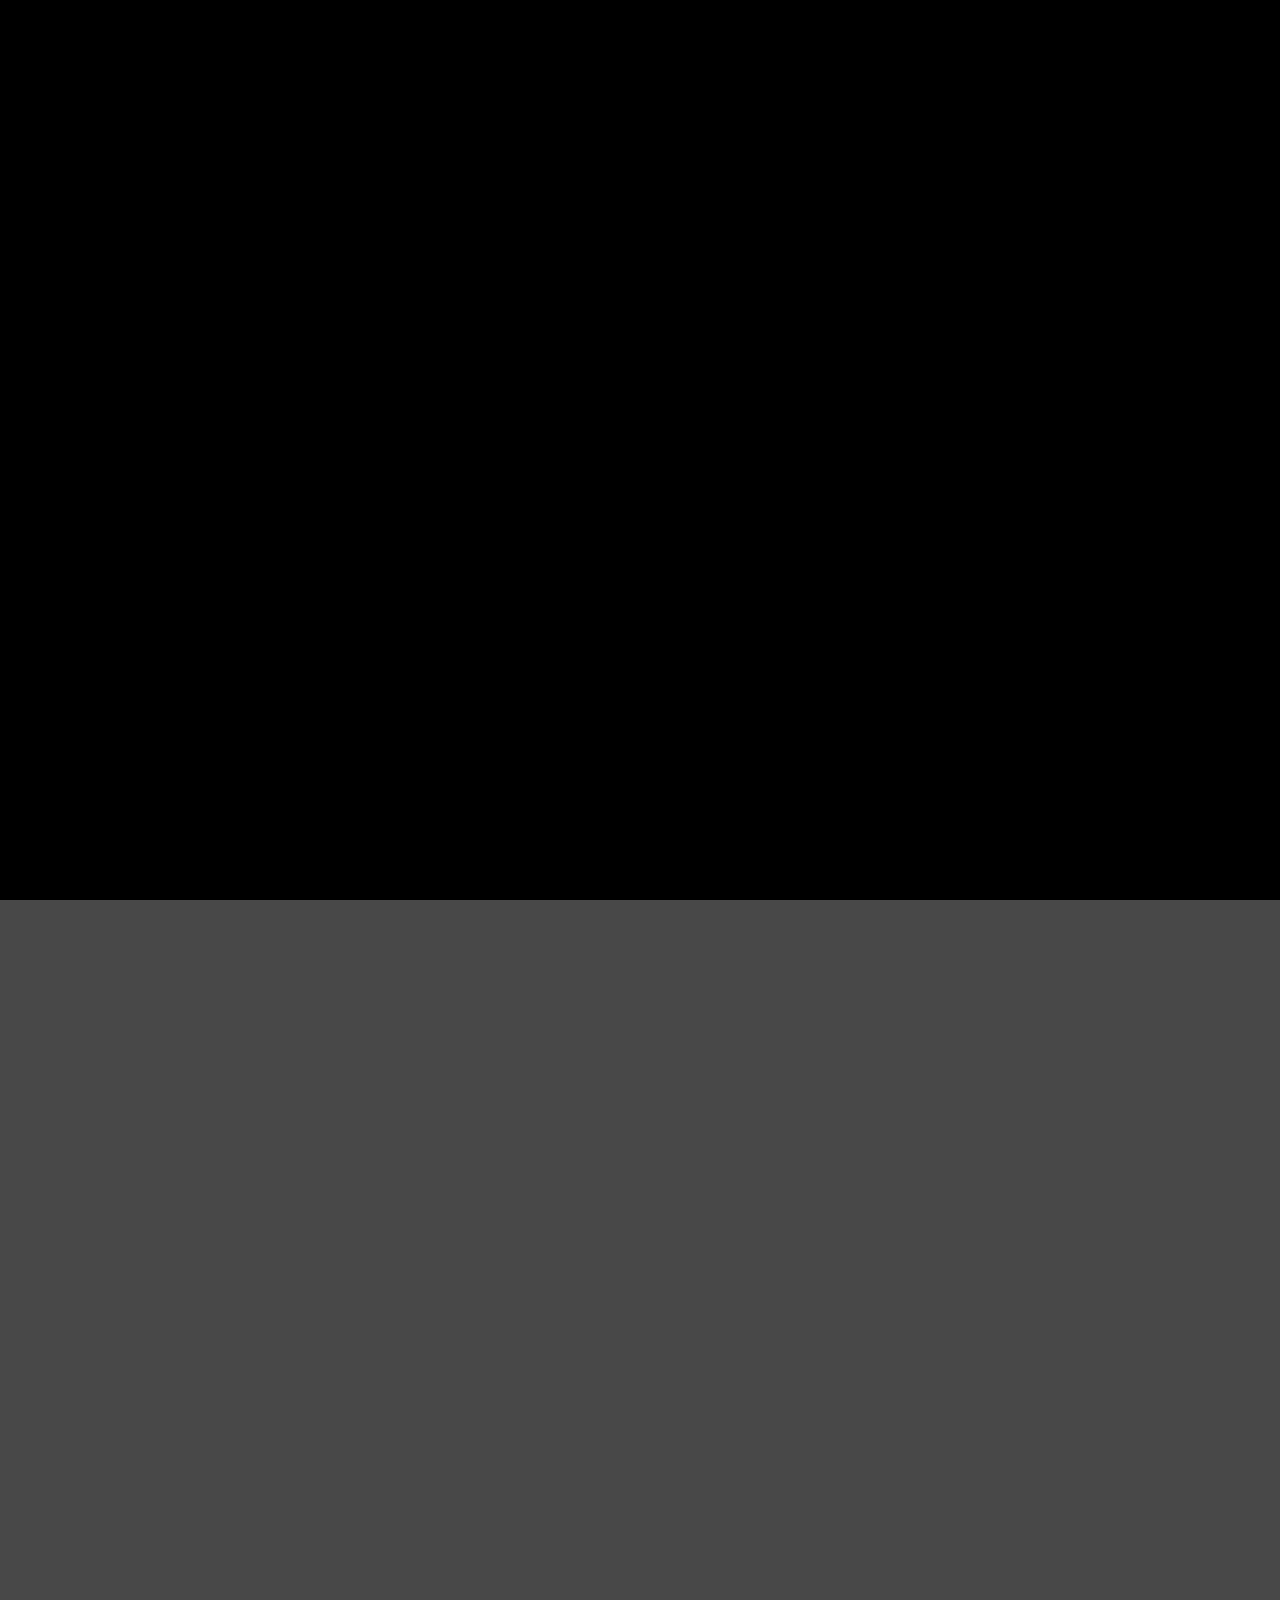
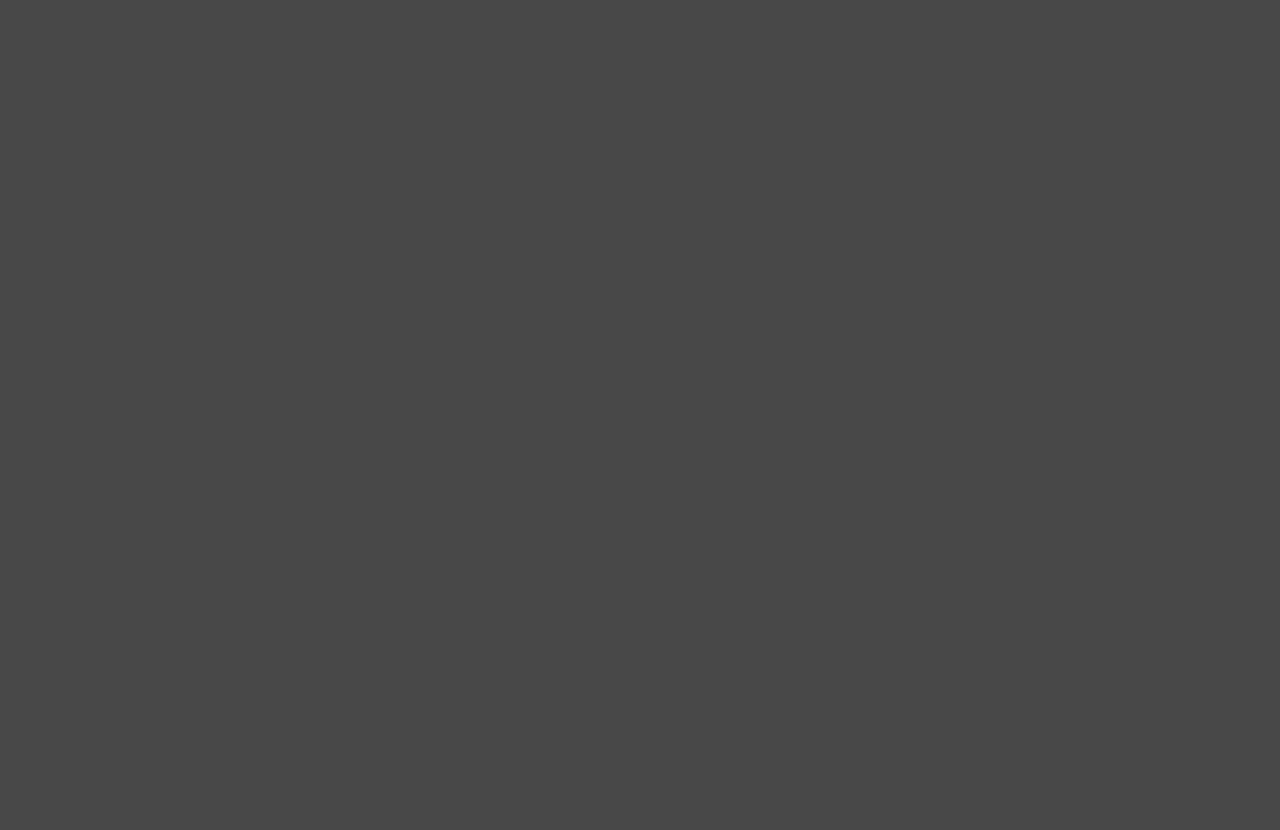
==== commit 5c09950e: "correct" ====
--- a/cards/index.html
+++ b/cards/index.html
@@ -54,28 +54,37 @@
 if(detect.mobile()==null){
 
     $('.card_content:not(.active)').on('mousemove',function (pos) {
-           
-            let le_wi=$(this).find('.light').width()/2;
-            let le_hi=$(this).find('.light').height()/2;
-            
-           $(this).find('.light').attr('style', 'top:'+(pos.offsetY-le_hi)+'px; left:'+(pos.offsetX-le_wi)+'px;')
-
-            let scrollTop = $('body').scrollTop();
-           let top = $(window).height()/2.5;
-        //    console.log('sc='+scrollTop+' top= '+top);
             var wi = $(this).width();
             var he = $(this).height();
            var otnwi = 100*pos.offsetX/wi;
            var otnhe = 100*pos.offsetY/he;
-           console.log(otnhe);
-           $(this).find('.light2').attr('style', 'top:'+(3.1*(otnhe)-240)+'px; left:'+(1.45*(otnwi)-230)+'px;')
+            let le_wi=$(this).find('.light').width()/2;
+            let le_hi=$(this).find('.light').height()/2;
+            let lightX = (pos.offsetX-le_wi)*1.5+200;
+            let lightY = (pos.offsetY-le_hi)*1.5+200;
+            
+
+            let scrollTop = $('body').scrollTop();
+           let top = $(window).height()/2.5;
+        //    console.log('sc='+scrollTop+' top= '+top);
+           
+           //$(this).find('.light').css('opacity', (0.02*((otnwi+otnhe)/2)-1)+'') 
+           
+           //$(this).find('.light2').attr('style', 'top:'+(3.1*(otnhe)-240)+'px; left:'+(1.45*(otnwi)-230)+'px;')
 
         //    $('.card_content').css('box-shadow', '0 0 15 0 white, '+(0.6*otnwi-30)+'px '+(0.6*otnhe-30)+'px 30px -34px #ffc107')
            var corY = -0.3*otnwi+15;
            var corX = -0.3*otnhe+15;
            var cor2Y= 360+(-0.3*otnwi+15);
            var cor2X=-0.3*otnhe+15;
-//            if($(this).hasClass('active')){
+           
+           var opacity =Math.max(Math.abs(0.066*corY),Math.abs(0.066*-corX));
+           console.log(opacity);
+           console.log('x'+corX);
+           console.log('y'+corY);
+           $(this).find('.light').attr('style', 'opacity:'+opacity+'; top:'+lightY+'px; left:'+lightX+'px;')
+
+           //            if($(this).hasClass('active')){
             
 //             $(this).attr('style', 'transform:translate3d(-50%, -50%, 15vw) rotateY('+cor2Y+'deg) rotateX('+(-cor2X)+'deg)!important; top:'+(scrollTop+top)+'px!important;');
 
@@ -146,7 +155,7 @@
     let id = e.target.id;
     $('#'+id).css('transition', 'all 0.5s  cubic-bezier(.47,1.64,.41,.8)')
     $('#'+id).css('transform', 'translate3d(0,0,0)');
-    $('.light, .light2').css('transition','all 0.5s cubic-bezier(.47,1.64,.41,.8)').css('top','0').css('left', '-50%');
+    $('.light, .light2').css('transition','all 0.5s cubic-bezier(.47,1.64,.41,.8)').css('opacity','0');
 }); 
   var lang = 'ru';
     $('.lang').on('click', ()=>{
--- a/cards/style.css
+++ b/cards/style.css
@@ -175,16 +175,19 @@
         /* transition: all 1s ; */
         transition-timing-function: cubic-bezier(.47,1.64,.41,.8);
         position: absolute;
-        background-image: radial-gradient(at center, #ffc107, transparent, transparent,transparent);
-        width: 50vw;
-        height: 100vh;
-        mix-blend-mode: soft-light;
+        /* background-image: radial-gradient(at center, #ffffff57,#ececec40, #ececec30,#a2a2a229, #8f8f8f29, transparent,transparent,transparent,transparent,transparent); */
+         background-image: radial-gradient(at center, #ffffff7d,transparent,transparent);
+        width: 70vw;
+        height: 200vh;
+        mix-blend-mode: plus-lighter;
     filter: blur(10px);
+    opacity: 0;
     top: 0%;
     left: -50%;
         
     }
     .light2{
+        display: none;
         z-index: -2;
         mix-blend-mode: color-dodge;}
 
